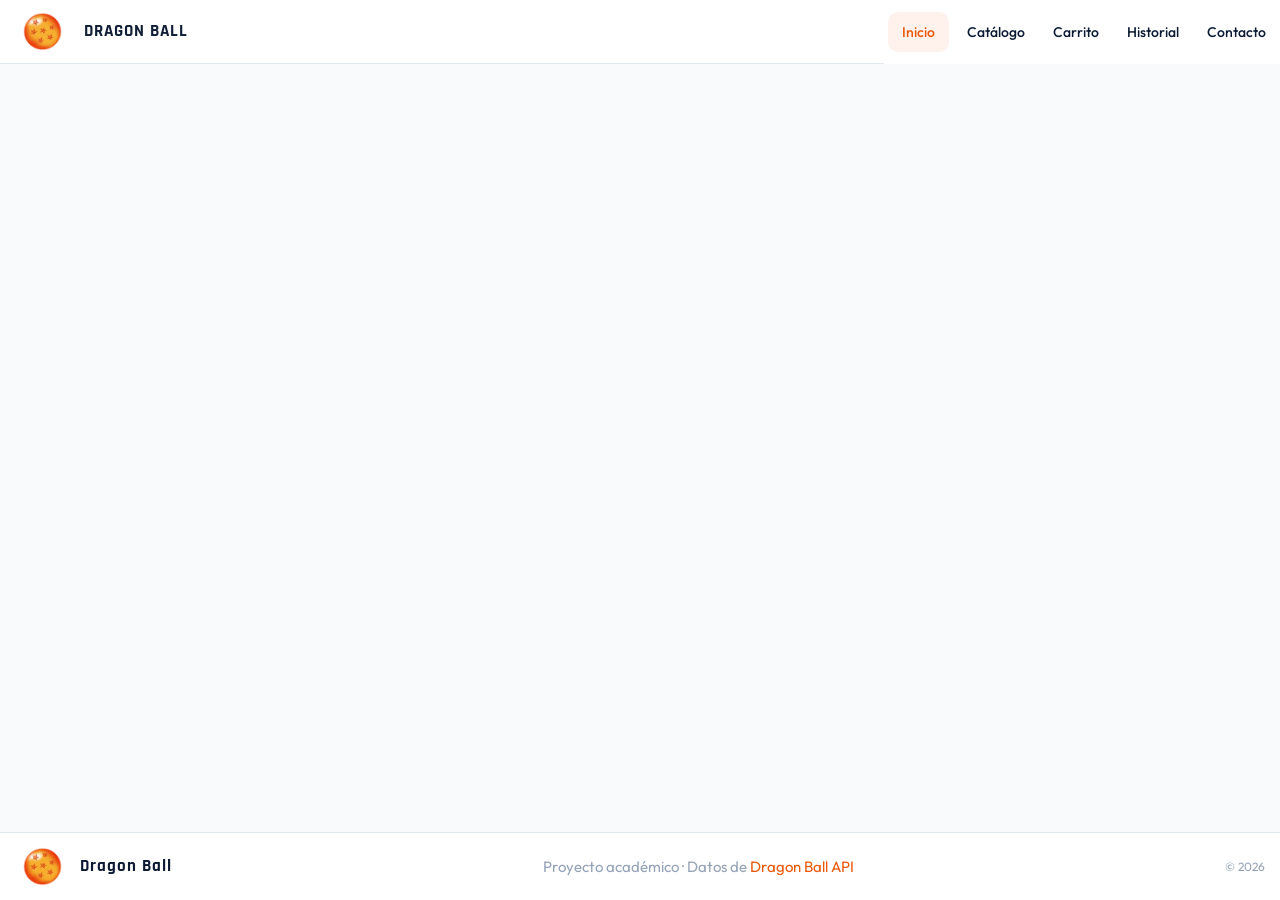
==== index.html @ 8328c07c "Agregar lógica para mostrar la cantidad de productos en el carrito y actualizar el total desde local" ====
<!DOCTYPE html>
<html lang="es">
<head>
    <meta charset="UTF-8">
    <meta name="viewport" content="width=device-width, initial-scale=1.0">
    <title>Dragon Ball</title>
    <link rel="stylesheet" href="./css/styles.css">
    <link rel="preconnect" href="https://fonts.googleapis.com">
    <link rel="preconnect" href="https://fonts.gstatic.com" crossorigin>
    <link
        href="https://fonts.googleapis.com/css2?family=Rajdhani:wght@400;500;600;700&family=Outfit:wght@300;400;500;600;700&display=swap"
        rel="stylesheet"
    >
    
</head>
<body>

    <!-- Puntos de montaje para componentes comunes --> 
    <div id="site-header"></div >

  <!-- Contenido Principal del Home -->
  <!--<main class="home-container">
    <section class="hero">
      <h1>¡Bienvenido</h1>
    </section>
  </main> -->

  <main> 

  
  </main>

  <!-- Navegacion mobile -->
  <div id="site-nav"></div>

  <!-- Footer desktop -->
   <div id="site-footer"></div>


  <!-- Componentes: siempre antes de main.js --> 
  <script src="./js/components/bottom-nav.js"></script>
  <script src="./js/components/header.js"></script>
  <script src="./js/components/footer.js"></script>
    
  <!-- Utilidades -->
  <script src="./js/api/api.js"></script>
  <script src="./js/utils/router.js"></script>

  <!-- Controlador: siempre antes del script de la vista --> 
  <script src="./js/main.js"></script>

  <!-- Lógica específica de esta vista -->
  <!-- TODO: En el index iria la vista del Home -->
  <script src="./js/utils/local-storage-util.js"></script>

  <!-- Scripts -->
</body>
</html>
---- css/styles.css ----
/* Utilizar convención BEM para nombrar las clases de CSS cuando sea necesario */

/* ==================================================
   1. RESET / NORMALIZACIÓN
   ================================================== */
*,
*::before,
*::after {
    box-sizing: border-box;
}

html {
    margin: 0;
    padding: 0;
}

body {
    margin: 0;
    font-family: 'Outfit', sans-serif;
    background-color: var(--color-bg);
}

h1,
h2,
h3,
h4,
p {
    margin: 0;
    font-family: 'Rajdhani', sans-serif;
}

ul,
ol {
    margin: 0;
    padding: 0;
    list-style: none;
}

button,
input,
select,
textarea {
    font: inherit;
}

img {
    max-width: 100%;
    display: block;
}

a {
    color: inherit;
    text-decoration: none;
}
main{
    padding-top: 75px;
    padding-bottom: 75px;
    min-height: 100vh;
    width: 100%;
    max-width: 1280px; /* Cambia este valor al ancho máximo deseado (ej. 1024px, 1280px, 1400px) */
    margin-left: auto;
    margin-right: auto;
    padding-left: 1rem;  /* Margen interno para evitar que toque los bordes en móviles */
    padding-right: 1rem;
    box-sizing: border-box;
}

/* ==================================================
   2. VARIABLES
   ================================================== */

   :root{
      --color-navy: #0C1B33;
      --color-navy-light: #1E3A5F;
      --color-navy-muted: #2D4A6E;
      --color-orange: #EA580C;
      --color-orange-light: #FB923C;
      --color-yellow: #F59E0B;
      --color-yellow-light: #FCD34D;
      --color-surface: #FFFFFF;
      --color-bg: #F8FAFC;
      --color-border: #E2E8F0;
      --color-muted: #94A3B8;
      --color-subtle: #F1F5F9;
      --color-dark: #1E293B;
      --color-success: #16A34A;
      --color-warning: #D97706;
      --color-error: #DC2626;
      --font-sans: 'Outfit', system-ui, sans-serif;
      --font-display: 'Rajdhani', system-ui, sans-serif;
   }

   /* ==================================================
   3. BASE
   ================================================== */

/* Contenedor global reusable */
.container {
  
}


   /* ==================================================
   5. COMPONENTS
   ================================================== */

/* Header */

.site-header {
    position: fixed;
    width: 100%;
    height: 64px;
    display: flex;
    align-items: center;
    background-color: var(--color-surface);
    border-bottom: 1px solid var(--color-border);
    opacity: 0.98;
    z-index: 1000;
}

.site-header__brand {
    height: 100%;
    display: flex;
    align-items: center;
    padding: 0 15px;
    color: var(--color-navy);
}

.site-header__logo {
    width: 55px;
    height: 55px;
    object-fit: contain;
    flex-shrink: 0; 
}

.site-header__title {
    display: flex;
    flex-direction: column;
    margin-left: 14px;
}

.site-header__name {
    color: var(--color-navy);
    font-family: var(--font-display);
    font-size: 17px;
    font-weight: 700;
    line-height: 1;
    letter-spacing: 1px;
}

/* Navbar */

.bottom-nav {
   position: fixed;
   bottom: 0;
   left: 0;
   width: 100%;
   height: 64px;
   display: flex;
   justify-content: space-around;
   align-items: center;
   background-color: var(--color-surface);
   border-top: 1px solid var(--color-border);
   z-index: 1000;
   opacity: 0.98;
   transition:
        opacity 0.25s ease,
        transform 0.25s ease;
}

.bottom-nav__item {
   flex: 1;
   height: 100%;
   display: flex;
   flex-direction: column;
   justify-content: center;
   align-items: center;
   gap: 3px;
   color: var(--color-muted);
   text-decoration: none;
   font-size: 14px;
   font-weight: 500;
   transition: color 0.2s ease;
   cursor: pointer;
}
.bottom-nav__icon {
   width: 22px;
   height: 22px;
   display: flex;
   justify-content: center;
   align-items: center;
}

.bottom-nav__icon svg {
   width: 21px;
   height: 21px;
   fill: none;
   stroke: currentColor;
   stroke-width: 1.8;
   stroke-linecap: round;
   stroke-linejoin: round; 
}

.bottom-nav__item--active {
   color: var(--color-orange);
}

.bottom-nav__item:hover,
.bottom-nav__item:active,
.bottom-nav__item--active {
    color: var(--color-orange);
   
}

.bottom-nav__icon {
    position: relative;
}

.bottom-nav__badge {
    position: absolute;
    top: 7px;
    left: 52%;
    min-width: 18px;
    height: 18px;
    padding: 0 4px;
    display: flex;
    align-items: center;
    justify-content: center;
    border-radius: 50%;
    background-color: #e53935;
    color: #ffffff;
    border: 2px solid #ffffff;
    font-size: 0.65rem;
    font-weight: 700;
    line-height: 1;
}

.bottom-nav__badge[hidden] {
    display: none;
}

/* Footer */

.site-footer {
    display: none;
}

/* Título de página */

.page-title {
    color: var(--color-navy);
    font-family: var(--font-display);
    font-size: 22px;
    font-weight: 700;
    letter-spacing: 0.5px;
    margin: 20px 0 16px;
}

/* Formulario de búsqueda */

.search-form {
    display: flex;
    flex-direction: column;
    gap: 10px;
    background-color: var(--color-surface);
    border: 1px solid var(--color-border);
    border-radius: 16px;
    padding: 14px;
    margin-bottom: 20px;
}

.search-form__input,
.search-form__select {
    width: 100%;
    height: 44px;
    padding: 0 14px;
    border: 1px solid var(--color-border);
    border-radius: 10px;
    background-color: var(--color-subtle);
    color: var(--color-dark);
    font-size: 15px;
}

.search-form__input:focus,
.search-form__select:focus {
    outline: none;
    border-color: var(--color-orange);
    background-color: var(--color-surface);
}

.search-form__row {
    display: flex;
    gap: 10px;
}

.search-form__row .search-form__select {
    flex: 1;
    min-width: 0;
}

.search-form__submit {
    height: 46px;
    border: none;
    border-radius: 10px;
    background-color: var(--color-orange);
    color: var(--color-surface);
    font-family: var(--font-display);
    font-size: 15px;
    font-weight: 600;
    letter-spacing: 0.5px;
    cursor: pointer;
    transition: background-color 0.2s ease;
}

.search-form__submit:hover,
.search-form__submit:active {
    background-color: var(--color-orange-light);
}

/* Mensaje de estado */

.status-message {
    color: var(--color-muted);
    font-size: 14px;
    text-align: center;
    padding: 12px 0;
}

.empty-state {
    grid-column: 1 / -1;
    color: var(--color-muted);
    font-size: 14px;
    text-align: center;
    padding: 32px 0;
}

/* Grid de resultados */

.results-grid {
    display: grid;
    grid-template-columns: repeat(2, 1fr);
    gap: 14px;
}

/* Card */

.card {
    display: flex;
    flex-direction: column;
    background-color: var(--color-surface);
    border: 1px solid var(--color-border);
    border-radius: 16px;
    overflow: hidden;
    margin-top: 16px;
    box-shadow: 0 1px 4px rgba(12, 27, 51, 0.08);
}

.card__link {
    display: flex;
    flex-direction: column;
    color: inherit;
}

.card__media {
    width: 100%;
    aspect-ratio: 1 / 1;
    background-color: var(--color-subtle);
    overflow: hidden;
}

.card__media img {
    width: 100%;
    height: 100%;
    /*object-position:top ;
    object-fit: cover;*/
    object-fit: contain;
}

.card__body {
    padding: 10px 12px 12px;
    display: flex;
    flex-direction: column;
    gap: 4px;
}

.card__tags {
    display: flex;
    align-items: center;
    flex-wrap: wrap;
    gap: 6px;
}

.card__tag {
    font-size: 11px;
    font-weight: 600;
}

.card__tag--race {
    background-color: #FFEDD5;
    color: var(--color-orange);
    padding: 2px 8px;
    border-radius: 999px;
}

.card__tag--gender {
    color: var(--color-muted);
}

.card__title {
    color: var(--color-navy);
    font-family: var(--font-display);
    font-size: 17px;
    font-weight: 700;
    line-height: 1.15;
}

.card__price {
    color: var(--color-orange);
    font-family: var(--font-display);
    font-size: 14px;
    font-weight: 600;
}

.card__cta {
    margin: 4px 12px 12px;
    height: 38px;
    border: none;
    border-radius: 999px;
    background-color: var(--color-navy);
    color: var(--color-surface);
    font-family: var(--font-display);
    font-size: 12px;
    font-weight: 600;
    letter-spacing: 0.3px;
    cursor: pointer;
    transition: background-color 0.2s ease, transform 0.1s ease;
}

.card__cta:active {
    transform: scale(0.97);
}

.card__cta--added {
    background-color: var(--color-success);
}

/* Paginación */

.pagination {
    display: flex;
    align-items: center;
    justify-content: space-between;
    gap: 10px;
    margin-top: 24px;
}

.pagination__btn {
    flex: 1;
    height: 42px;
    border: 1px solid var(--color-border);
    border-radius: 10px;
    background-color: var(--color-surface);
    color: var(--color-navy);
    font-family: var(--font-display);
    font-size: 14px;
    font-weight: 600;
    cursor: pointer;
}

.pagination__btn:disabled {
    color: var(--color-muted);
    border-color: var(--color-border);
    background-color: var(--color-subtle);
    cursor: not-allowed;
}

.pagination__info {
    color: var(--color-muted);
    font-size: 13px;
    font-weight: 500;
    white-space: nowrap;
}


 /* ==========================================
   BLOCK: CART
   ========================================== */
.cart {
  width: 100%;
  margin: 0 auto;
  display: flex;
  flex-direction: column;
  gap: 16px;
}

.cart__content {
  display: flex;
  flex-direction: column;
  gap: 16px;
}

.cart__items {
  display: flex;
  flex-direction: column;
  gap: 16px;
}

.cart__title {
  font-family: var(--font-display);
  font-size: 1.75rem;
  font-weight: 700;
  margin-bottom: 8px;
  color: var(--color-navy);
}

.cart__message {
  color: var(--color-muted);
  margin-bottom: 16px;
}

.cart__continue {
  display: inline-block;
  padding: 12px 24px;
  background-color: var(--color-orange);
  color: var(--color-surface);
  text-decoration: none;
  border-radius: 24px;
  font-weight: 600;
  transition: background-color 0.2s ease;
}

.cart__continue:hover {
  background-color: var(--color-orange-light);
}

/* ==========================================
   BLOCK: CART (Estado Vacío)
   ========================================== */
.cart--empty {
  display: flex;
  flex-direction: column;
  gap: 40px;
  background-color: transparent;
  border: none;
  padding: 0;
}

.cart-empty__header {
  display: flex;
  flex-direction: column;
  gap: 4px;
}

.cart-empty__title {
  font-family: var(--font-display);
  font-size: 1.75rem;
  font-weight: 700;
  color: var(--color-navy);
  line-height: 1.1;
}

.cart-empty__subtitle {
  font-size: 0.95rem;
  color: var(--color-muted);
}

.cart-empty__content {
  display: flex;
  flex-direction: column;
  align-items: center;
  justify-content: center;
  text-align: center;
  padding: 32px 16px;
}

.cart-empty__icon {
  width: 48px;
  height: 48px;
  border-radius: 50%;
  border: 2px solid var(--color-border);
  color: var(--color-border);
  display: flex;
  align-items: center;
  justify-content: center;
  font-size: 1.25rem;
  font-weight: 600;
  margin-bottom: 16px;
}

.cart-empty__heading {
  font-family: var(--font-display);
  font-size: 1.35rem;
  font-weight: 700;
  color: var(--color-navy);
  margin-bottom: 8px;
}

.cart-empty__message {
  font-size: 0.95rem;
  color: var(--color-muted);
  max-width: 280px;
  margin-bottom: 24px;
  line-height: 1.4;
}

.cart-empty__button {
  display: inline-block;
  padding: 12px 32px;
  background-color: var(--color-orange);
  color: var(--color-surface);
  text-decoration: none;
  border-radius: 12px;
  font-weight: 700;
  font-size: 0.95rem;
  transition: background-color 0.2s ease;
}

.cart-empty__button:hover {
  background-color: var(--color-orange-light);
}

/* ==========================================
   BLOCK: CART-HEADER
   ========================================== */
.cart-header {
  display: flex;
  justify-content: space-between;
  align-items: flex-start;
}

.cart-header__title {
  font-family: var(--font-display);
  font-size: 1.75rem;
  font-weight: 700;
  color: var(--color-navy);
  line-height: 1.1;
}

.cart-header__count {
  font-size: 0.9rem;
  color: var(--color-muted);
}

.cart-header__clear {
  background: none;
  border: none;
  color: var(--color-error);
  font-size: 0.9rem;
  font-weight: 600;
  cursor: pointer;
  padding: 4px 0;
}

.cart-header__clear:hover {
  text-decoration: underline;
}

/* ==========================================
   BLOCK: CART-ITEM
   ========================================== */
.cart-item {
  background-color: var(--color-surface);
  border: 1px solid var(--color-border);
  border-radius: 16px;
  padding: 10px;
  display: grid;
  grid-template-columns: 80px 1fr;
  gap: 10px;
  align-items: center;
}

.cart-item__image {
  width: 80px;
  height: 80px;
  object-fit: contain;
  background-color: var(--color-subtle);
  border-radius: 8px;
}

.cart-item__info {
  display: flex;
  flex-direction: column;
  gap: 2px;
}

.cart-item__name {
  font-family: var(--font-display);
  font-size: 1.2rem;
  font-weight: 700;
  color: var(--color-navy);
}

.cart-item__category {
  font-size: 0.85rem;
  color: var(--color-muted);
}

.cart-item__price {
  font-size: 1.25rem;
  color: var(--color-orange);
  font-weight: 800;
  margin-top: 2px;
}

.cart-item__actions {
  grid-column: 1 / -1;
  display: flex;
  align-items: center;
  justify-content: space-between;
  gap: 12px;
  margin-top: 8px;
  padding-top: 12px;
  border-top: 1px dashed var(--color-border);
}

.cart-item__total {
  font-size: 1rem;
  color: var(--color-dark);
  font-weight: 700;
}

.cart-item__remove {
  background: none;
  border: none;
  color: var(--color-error);
  font-size: 0.85rem;
  font-weight: 500;
  cursor: pointer;
}

.cart-item__remove:hover {
  text-decoration: underline;
}

/* ==========================================
   BLOCK: QUANTITY-SELECTOR
   ========================================== */
.quantity-selector {
  display: inline-flex;
  align-items: center;
  border: 1px solid var(--color-border);
  border-radius: 8px;
  padding: 2px 8px;
  background-color: var(--color-surface);
}

.quantity-selector__button {
  background: none;
  border: none;
  color: var(--color-muted);
  font-size: 1.1rem;
  font-weight: 600;
  cursor: pointer;
  padding: 4px 8px;
  display: flex;
  align-items: center;
  justify-content: center;
}

.quantity-selector__button:hover {
  color: var(--color-navy);
}

.quantity-selector__value {
  font-weight: 700;
  font-size: 0.95rem;
  padding: 0 8px;
  min-width: 24px;
  text-align: center;
  color: var(--color-dark);
}

/* ==========================================
   BLOCK: ORDER-SUMMARY
   ========================================== */
.order-summary {
  background-color: var(--color-surface);
  border: 1px solid var(--color-border);
  border-radius: 16px;
  padding: 20px;
  display: flex;
  flex-direction: column;
  gap: 16px;
}

.order-summary__title {
  font-family: var(--font-display);
  font-size: 1.35rem;
  font-weight: 700;
  color: var(--color-navy);
}

.order-summary__products,
.order-summary__totals {
  display: flex;
  flex-direction: column;
  gap: 12px;
  padding-bottom: 12px;
  border-bottom: 1px solid var(--color-border);
}

.summary-row {
  display: flex;
  justify-content: space-between;
  align-items: center;
  font-size: 0.95rem;
  color: var(--color-muted);
}

.summary-row strong {
  color: var(--color-dark);
  font-weight: 700;
}

.summary-row strong:contains("Gratis") {
  color: var(--color-success);
}

.order-summary__total {
  display: flex;
  justify-content: space-between;
  align-items: center;
  font-size: 1.1rem;
  font-weight: 700;
  color: var(--color-dark);
  padding-top: 4px;
}

.order-summary__total strong {
  font-size: 1.5rem;
  color: var(--color-orange);
  font-weight: 800;
}

.order-summary__checkout {
  width: 100%;
  padding: 14px;
  background-color: var(--color-orange);
  color: var(--color-surface);
  border: none;
  border-radius: 24px;
  font-size: 1rem;
  font-weight: 700;
  cursor: pointer;
  transition: background-color 0.2s ease;
  margin-top: 8px;
}

.order-summary__checkout:hover {
  background-color: var(--color-orange-light);
}


/* ==================================================
   8. RESPONSIVE
   ================================================== */

/* Media Queries */

/* Navbar */

@media (min-width: 768px) {

    .bottom-nav {
        top: 0;
        bottom: auto;
        left: auto;
        right: 0;
        width: auto;
        height: 64px;
        justify-content: flex-end;
        border-top: none;
        border-left: none;
        opacity: 1;
        transform: translateY(0);
    }

    .bottom-nav__item {
        flex: 0 0 auto;
        height: 64px;
        padding: 0 14px;
        flex-direction: row;
        gap: 0;
        font-family: var(--font-sans);
        font-size: 14px;
        font-weight: 500;
        color: var(--color-navy);
        transition:
            color 0.2s ease,
            background-color 0.2s ease;
    }

    .bottom-nav__icon {
        display: none;
    }

    .bottom-nav__item--active {
        color: var(--color-orange);
        background-color: #FFF1EB;
        border-radius: 10px;
        height: 40px;
        margin: 0 4px;
    }

    .bottom-nav__item:hover {
        color: var(--color-orange);
    }
}

/* footer */

@media (min-width: 768px) {

    .site-footer {
        position: fixed;
        bottom: 0;
        left: 0;
        width: 100%;
        height: 68px;
        display: flex;
        align-items: center;
        background-color: var(--color-surface);
        border-top: 1px solid var(--color-border);
        z-index: 1000;
        opacity: 0.98;
        transform: translateY(10px);

        animation: footer-appear 0.3s ease forwards;
    }

    .site-footer__content {
        width: 100%;
        height: 100%;
        display: flex;
        align-items: center;
        justify-content: space-between;
        padding: 24px 15px;
    }

    .site-footer__brand {
        display: flex;
        align-items: center;
        gap: 10px;
    }

    .site-footer__logo {
        width: 55px;
        height: 55px;

        object-fit: contain;
        flex-shrink: 0;
    }

    .site-footer__name {
        color: var(--color-navy);
        font-family: var(--font-display);
        font-size: 17px;
        font-weight: 700;
        line-height: 1;
        letter-spacing: 1px;
    }

    .site-footer__description {
        color: var(--color-muted);
        font-family: var(--font-sans);
        font-size: 15px;
    }

    .site-footer__description span {
        color: var(--color-orange);
    }

    .site-footer__year {
        color: var(--color-muted);

        font-family: var(--font-sans);
        font-size: 12px;
    }
}
@keyframes footer-appear {

    from {
        opacity: 0;
        transform: translateY(10px);
    }

    to {
        opacity: 1;
        transform: translateY(0);
    }

}

/* ==========================================
   CART RESPONSIVE
   ========================================== */
@media (min-width: 768px) {
  .cart__content {
    display: grid;
    grid-template-columns: 1fr 340px;
    align-items: start;
    gap: 24px;
  }

  .cart-item {
    grid-template-columns: 100px 1fr auto;
    gap: 20px;
  }

  .cart-item__image {
    width: 100px;
    height: 100px;
  }

  .cart-item__actions {
    grid-column: auto;
    border-top: none;
    margin-top: 0;
    padding-top: 0;
    flex-direction: row;
    gap: 16px;
  }
}
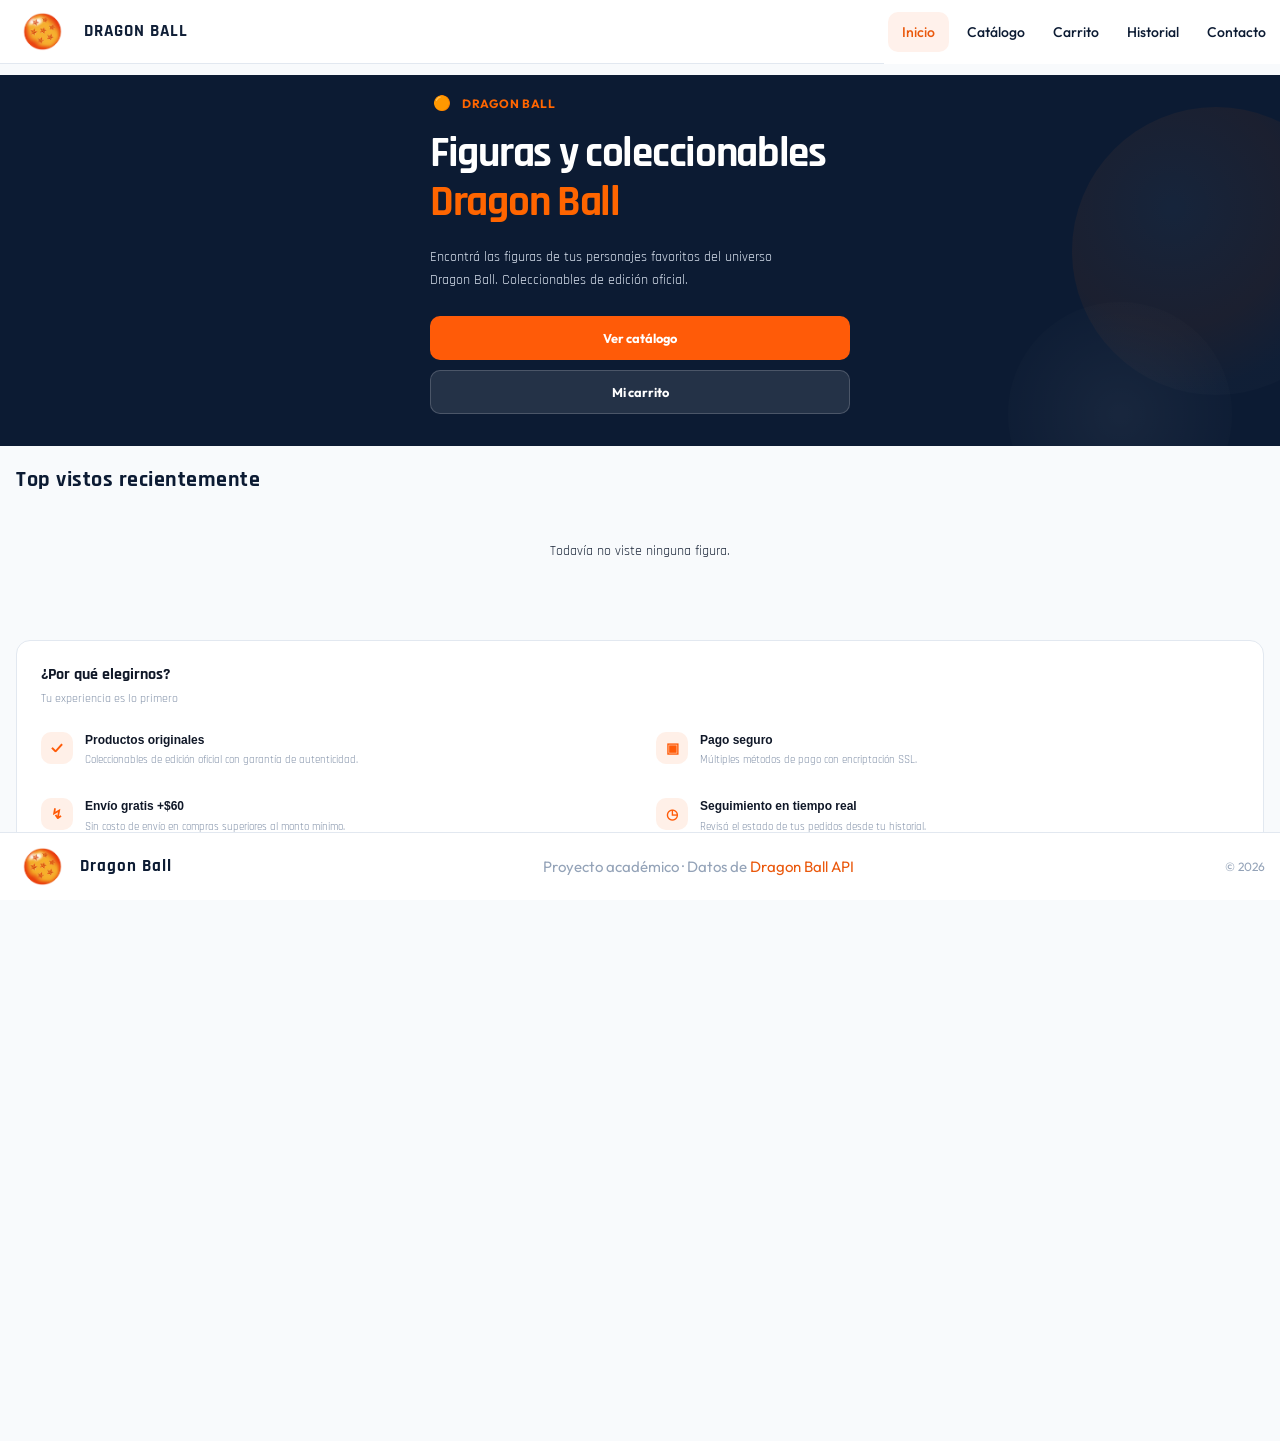
==== commit 65f14897: "Agregar estilos y estructura para los componentes Hero y Benefits, y actualizar la lógica de visuali" ====
--- a/index.html
+++ b/index.html
@@ -15,19 +15,21 @@
 </head>
 <body>
 
-    <!-- Puntos de montaje para componentes comunes --> 
-    <div id="site-header"></div >
-
-  <!-- Contenido Principal del Home -->
-  <!--<main class="home-container">
-    <section class="hero">
-      <h1>¡Bienvenido</h1>
-    </section>
-  </main> -->
+  <!-- Puntos de montaje para componentes comunes --> 
+  <div id="site-header"></div >
+  
 
   <main> 
+    <section id="site-hero"></section>
 
+    <div class="main__container">
+      
+      <h1 class="page-title">Top vistos recientemente</h1>
+      <section id="results-container" class="results-grid"></section>
+
+      <section id="site-benefits"></section>
   
+    </div>
   </main>
 
   <!-- Navegacion mobile -->
@@ -41,17 +43,26 @@
   <script src="./js/components/bottom-nav.js"></script>
   <script src="./js/components/header.js"></script>
   <script src="./js/components/footer.js"></script>
+  <script src="./js/components/card.js" ></script>
+  <script src="./js/components/home/hero.js" ></script>
+  <script src="./js/components/home/benefits.js" ></script>
+
+  
     
   <!-- Utilidades -->
   <script src="./js/api/api.js"></script>
   <script src="./js/utils/router.js"></script>
+  <script src="./js/utils/recently-viewed-util.js"></script>
+  <script src="./js/utils/local-storage-util.js"></script>
+  
 
   <!-- Controlador: siempre antes del script de la vista --> 
   <script src="./js/main.js"></script>
 
   <!-- Lógica específica de esta vista -->
   <!-- TODO: En el index iria la vista del Home -->
-  <script src="./js/utils/local-storage-util.js"></script>
+   <script src="./js/pages/index.js"></script>
+  
 
   <!-- Scripts -->
 </body>
--- a/css/styles.css
+++ b/css/styles.css
@@ -6,18 +6,18 @@
 *,
 *::before,
 *::after {
-    box-sizing: border-box;
+  box-sizing: border-box;
 }
 
 html {
-    margin: 0;
-    padding: 0;
+  margin: 0;
+  padding: 0;
 }
 
 body {
-    margin: 0;
-    font-family: 'Outfit', sans-serif;
-    background-color: var(--color-bg);
+  margin: 0;
+  font-family: 'Outfit', sans-serif;
+  background-color: var(--color-bg);
 }
 
 h1,
@@ -25,464 +25,993 @@
 h3,
 h4,
 p {
-    margin: 0;
-    font-family: 'Rajdhani', sans-serif;
+  margin: 0;
+  font-family: 'Rajdhani', sans-serif;
 }
 
 ul,
 ol {
-    margin: 0;
-    padding: 0;
-    list-style: none;
+  margin: 0;
+  padding: 0;
+  list-style: none;
 }
 
 button,
 input,
 select,
 textarea {
-    font: inherit;
+  font: inherit;
 }
 
 img {
-    max-width: 100%;
-    display: block;
+  max-width: 100%;
+  display: block;
 }
 
 a {
-    color: inherit;
-    text-decoration: none;
-}
-main{
-    padding-top: 75px;
-    padding-bottom: 75px;
-    min-height: 100vh;
-    width: 100%;
-    max-width: 1280px; /* Cambia este valor al ancho máximo deseado (ej. 1024px, 1280px, 1400px) */
-    margin-left: auto;
-    margin-right: auto;
-    padding-left: 1rem;  /* Margen interno para evitar que toque los bordes en móviles */
-    padding-right: 1rem;
-    box-sizing: border-box;
+  color: inherit;
+  text-decoration: none;
+}
+
+main {
+  width: 100%;
+  min-height: 100vh;
+  padding-top: 75px;
+  padding-bottom: 75px;
+  box-sizing: border-box;
+}
+
+.main__container{
+  min-height: 100vh;
+  width: 100%;
+  max-width: 1280px;
+  /* Cambia este valor al ancho máximo deseado (ej. 1024px, 1280px, 1400px) */
+  margin-left: auto;
+  margin-right: auto;
+  padding-left: 1rem;
+  /* Margen interno para evitar que toque los bordes en móviles */
+  padding-right: 1rem;
+  box-sizing: border-box;
 }
 
 /* ==================================================
    2. VARIABLES
    ================================================== */
 
-   :root{
-      --color-navy: #0C1B33;
-      --color-navy-light: #1E3A5F;
-      --color-navy-muted: #2D4A6E;
-      --color-orange: #EA580C;
-      --color-orange-light: #FB923C;
-      --color-yellow: #F59E0B;
-      --color-yellow-light: #FCD34D;
-      --color-surface: #FFFFFF;
-      --color-bg: #F8FAFC;
-      --color-border: #E2E8F0;
-      --color-muted: #94A3B8;
-      --color-subtle: #F1F5F9;
-      --color-dark: #1E293B;
-      --color-success: #16A34A;
-      --color-warning: #D97706;
-      --color-error: #DC2626;
-      --font-sans: 'Outfit', system-ui, sans-serif;
-      --font-display: 'Rajdhani', system-ui, sans-serif;
-   }
-
-   /* ==================================================
+:root {
+  --color-navy: #0C1B33;
+  --color-navy-light: #1E3A5F;
+  --color-navy-muted: #2D4A6E;
+  --color-orange: #EA580C;
+  --color-orange-light: #FB923C;
+  --color-yellow: #F59E0B;
+  --color-yellow-light: #FCD34D;
+  --color-surface: #FFFFFF;
+  --color-bg: #F8FAFC;
+  --color-border: #E2E8F0;
+  --color-muted: #94A3B8;
+  --color-subtle: #F1F5F9;
+  --color-dark: #1E293B;
+  --color-success: #16A34A;
+  --color-warning: #D97706;
+  --color-error: #DC2626;
+  --font-sans: 'Outfit', system-ui, sans-serif;
+  --font-display: 'Rajdhani', system-ui, sans-serif;
+}
+
+/* ==================================================
    3. BASE
    ================================================== */
 
 /* Contenedor global reusable */
-.container {
-  
-}
-
-
-   /* ==================================================
+.container {}
+
+
+/* ==================================================
    5. COMPONENTS
    ================================================== */
 
 /* Header */
 
 .site-header {
-    position: fixed;
-    width: 100%;
-    height: 64px;
-    display: flex;
-    align-items: center;
-    background-color: var(--color-surface);
-    border-bottom: 1px solid var(--color-border);
-    opacity: 0.98;
-    z-index: 1000;
+  position: fixed;
+  width: 100%;
+  height: 64px;
+  display: flex;
+  align-items: center;
+  background-color: var(--color-surface);
+  border-bottom: 1px solid var(--color-border);
+  opacity: 0.98;
+  z-index: 1000;
 }
 
 .site-header__brand {
-    height: 100%;
-    display: flex;
-    align-items: center;
-    padding: 0 15px;
-    color: var(--color-navy);
+  height: 100%;
+  display: flex;
+  align-items: center;
+  padding: 0 15px;
+  color: var(--color-navy);
 }
 
 .site-header__logo {
-    width: 55px;
-    height: 55px;
-    object-fit: contain;
-    flex-shrink: 0; 
+  width: 55px;
+  height: 55px;
+  object-fit: contain;
+  flex-shrink: 0;
 }
 
 .site-header__title {
-    display: flex;
-    flex-direction: column;
-    margin-left: 14px;
+  display: flex;
+  flex-direction: column;
+  margin-left: 14px;
 }
 
 .site-header__name {
-    color: var(--color-navy);
-    font-family: var(--font-display);
-    font-size: 17px;
-    font-weight: 700;
-    line-height: 1;
-    letter-spacing: 1px;
+  color: var(--color-navy);
+  font-family: var(--font-display);
+  font-size: 17px;
+  font-weight: 700;
+  line-height: 1;
+  letter-spacing: 1px;
 }
 
 /* Navbar */
 
 .bottom-nav {
-   position: fixed;
-   bottom: 0;
-   left: 0;
-   width: 100%;
-   height: 64px;
-   display: flex;
-   justify-content: space-around;
-   align-items: center;
-   background-color: var(--color-surface);
-   border-top: 1px solid var(--color-border);
-   z-index: 1000;
-   opacity: 0.98;
-   transition:
-        opacity 0.25s ease,
-        transform 0.25s ease;
+  position: fixed;
+  bottom: 0;
+  left: 0;
+  width: 100%;
+  height: 64px;
+  display: flex;
+  justify-content: space-around;
+  align-items: center;
+  background-color: var(--color-surface);
+  border-top: 1px solid var(--color-border);
+  z-index: 1000;
+  opacity: 0.98;
+  transition:
+    opacity 0.25s ease,
+    transform 0.25s ease;
 }
 
 .bottom-nav__item {
-   flex: 1;
-   height: 100%;
-   display: flex;
-   flex-direction: column;
-   justify-content: center;
-   align-items: center;
-   gap: 3px;
-   color: var(--color-muted);
-   text-decoration: none;
-   font-size: 14px;
-   font-weight: 500;
-   transition: color 0.2s ease;
-   cursor: pointer;
-}
+  flex: 1;
+  height: 100%;
+  display: flex;
+  flex-direction: column;
+  justify-content: center;
+  align-items: center;
+  gap: 3px;
+  color: var(--color-muted);
+  text-decoration: none;
+  font-size: 14px;
+  font-weight: 500;
+  transition: color 0.2s ease;
+  cursor: pointer;
+}
+
 .bottom-nav__icon {
-   width: 22px;
-   height: 22px;
-   display: flex;
-   justify-content: center;
-   align-items: center;
+  width: 22px;
+  height: 22px;
+  display: flex;
+  justify-content: center;
+  align-items: center;
 }
 
 .bottom-nav__icon svg {
-   width: 21px;
-   height: 21px;
-   fill: none;
-   stroke: currentColor;
-   stroke-width: 1.8;
-   stroke-linecap: round;
-   stroke-linejoin: round; 
+  width: 21px;
+  height: 21px;
+  fill: none;
+  stroke: currentColor;
+  stroke-width: 1.8;
+  stroke-linecap: round;
+  stroke-linejoin: round;
 }
 
 .bottom-nav__item--active {
-   color: var(--color-orange);
+  color: var(--color-orange);
 }
 
 .bottom-nav__item:hover,
 .bottom-nav__item:active,
 .bottom-nav__item--active {
-    color: var(--color-orange);
-   
+  color: var(--color-orange);
+
 }
 
 .bottom-nav__icon {
+  position: relative;
+}
+
+.bottom-nav__badge {
+  position: absolute;
+  top: 7px;
+  left: 52%;
+  min-width: 18px;
+  height: 18px;
+  padding: 0 4px;
+  display: flex;
+  align-items: center;
+  justify-content: center;
+  border-radius: 50%;
+  background-color: #e53935;
+  color: #ffffff;
+  border: 2px solid #ffffff;
+  font-size: 0.65rem;
+  font-weight: 700;
+  line-height: 1;
+}
+
+.bottom-nav__badge[hidden] {
+  display: none;
+}
+
+/* Footer */
+
+.site-footer {
+  display: none;
+}
+
+/* Título de página */
+
+.page-title {
+  color: var(--color-navy);
+  font-family: var(--font-display);
+  font-size: 22px;
+  font-weight: 700;
+  letter-spacing: 0.5px;
+  margin: 20px 0 16px;
+}
+
+/* Formulario de búsqueda */
+
+.search-card {
+  display: flex;
+  flex-direction: column;
+  background-color: #ffffff;
+  border: 1px solid #e2e8f0;
+  border-radius: 16px;
+  padding: 24px;
+  margin: 20px auto;
+  box-shadow: 0 4px 12px rgba(0, 0, 0, 0.03);
+}
+
+/* Grupos de campos */
+.form-group {
+  display: flex;
+  flex-direction: column;
+  margin-bottom: 16px;
+}
+
+/* Etiquetas (Labels) */
+.form-group label {
+  font-family: 'Outfit', sans-serif;
+  font-size: 0.75rem;
+  font-weight: 700;
+  color: #0f172a;
+  text-transform: uppercase;
+  letter-spacing: 0.05em;
+  margin-bottom: 6px;
+}
+
+/* Inputs y Selects */
+.form-group input,
+.form-group select {
+  width: 100%;
+  padding: 12px 16px;
+  font-family: 'Outfit', sans-serif;
+  font-size: 0.95rem;
+  color: #1e293b;
+  background-color: #ffffff;
+  border: 1.5px solid #e2e8f0;
+  border-radius: 12px;
+  outline: none;
+  box-sizing: border-box;
+  transition: border-color 0.2s ease, box-shadow 0.2s ease;
+}
+
+.form-group input::placeholder {
+  color: #94a3b8;
+}
+
+.form-group input:focus,
+.form-group select:focus {
+  border-color: #ea580c;
+  box-shadow: 0 0 0 3px rgba(234, 88, 12, 0.15);
+}
+
+/* Flecha personalizada para los desplegables (select) */
+.form-group select {
+  appearance: none;
+  -webkit-appearance: none;
+  -moz-appearance: none;
+  background-image: url("data:image/svg+xml,%3Csvg xmlns='http://www.w3.org/2000/svg' width='16' height='16' viewBox='0 0 24 24' fill='none' stroke='%3C0f172a' stroke-width='2.5' stroke-linecap='round' stroke-linejoin='round'%3E%3Cpath d='m6 9 6 6 6-6'/%3E%3C/svg%3E");
+  background-repeat: no-repeat;
+  background-position: right 16px center;
+  background-size: 16px;
+  padding-right: 40px;
+  cursor: pointer;
+}
+
+/* Botón principal (Ocupa todo el ancho al no existir botón de limpiar) */
+.search-form__submit {
+  width: 100%;
+  padding: 14px 20px;
+  margin-top: 8px;
+  background-color: #ea580c;
+  color: #ffffff;
+  font-family: 'Outfit', sans-serif;
+  font-size: 1rem;
+  font-weight: 700;
+  border: none;
+  border-radius: 12px;
+  cursor: pointer;
+  transition: background-color 0.2s ease, transform 0.1s ease;
+}
+
+.search-form__submit:hover {
+  background-color: #c2410c;
+}
+
+.search-form__submit:active {
+  transform: scale(0.98);
+}
+
+/*Paginado*/
+
+#pagination-container {
+  display: flex;
+  flex-wrap: wrap;
+  justify-content: center;
+  align-items: center;
+  gap: 10px;
+  margin: 32px 0;
+}
+
+/* Botón Anterior (Arriba a la izquierda) */
+#btn-prev {
+  order: 1;
+  background-color: #ffffff;
+  border: 1.5px solid #e2e8f0;
+  border-radius: 12px;
+  padding: 10px 18px;
+  font-family: 'Outfit', sans-serif;
+  font-size: 0.95rem;
+  font-weight: 600;
+  color: #0f172a;
+  cursor: pointer;
+  transition: all 0.2s ease;
+  box-shadow: 0 2px 6px rgba(0, 0, 0, 0.02);
+}
+
+/* Indicador de Página (Arriba al lado de Anterior, destacado en naranja) */
+#page-info {
+  order: 2;
+  background-color: #ea580c;
+  border: 1.5px solid #ea580c;
+  border-radius: 12px;
+  padding: 10px 18px;
+  font-family: 'Outfit', sans-serif;
+  font-size: 0.95rem;
+  font-weight: 700;
+  color: #ffffff;
+  box-shadow: 0 4px 10px rgba(234, 88, 12, 0.3);
+  display: inline-flex;
+  align-items: center;
+  justify-content: center;
+}
+
+/* Botón Siguiente (Abajo centrado) */
+#btn-next {
+  order: 3;
+  flex-basis: 100%; /* Forzar el salto a la siguiente fila */
+  max-width: max-content; /* Mantiene el ancho ajustado al texto */
+  margin-top: 4px;
+  background-color: #ffffff;
+  border: 1.5px solid #e2e8f0;
+  border-radius: 12px;
+  padding: 10px 24px;
+  font-family: 'Outfit', sans-serif;
+  font-size: 0.95rem;
+  font-weight: 600;
+  color: #0f172a;
+  cursor: pointer;
+  transition: all 0.2s ease;
+  box-shadow: 0 2px 6px rgba(0, 0, 0, 0.02);
+}
+
+/* Efectos hover */
+#btn-prev:hover:not(:disabled),
+#btn-next:hover:not(:disabled) {
+  border-color: #ea580c;
+  color: #ea580c;
+}
+
+/* Estado deshabilitado */
+#btn-prev:disabled,
+#btn-next:disabled {
+  background-color: #f8fafc;
+  border-color: #f1f5f9;
+  color: #94a3b8;
+  cursor: not-allowed;
+  box-shadow: none;
+}
+
+/* Mensaje de estado */
+
+.status-message {
+  color: var(--color-muted);
+  font-size: 14px;
+  text-align: center;
+  padding: 12px 0;
+}
+
+.empty-state {
+  grid-column: 1 / -1;
+  color: var(--color-dark);
+  font-size: 14px;
+  text-align: center;
+  padding: 32px 0;
+}
+
+/* Grid de resultados */
+
+.results-grid {
+  display: grid;
+  grid-template-columns: repeat(2, 1fr);
+  gap: 14px;
+}
+
+/* Card */
+
+.card {
+  display: flex;
+  flex-direction: column;
+  background-color: var(--color-surface);
+  border: 1px solid var(--color-border);
+  border-radius: 16px;
+  overflow: hidden;
+  margin-top: 16px;
+  box-shadow: 0 1px 4px rgba(12, 27, 51, 0.08);
+}
+
+.card__link {
+  display: flex;
+  flex-direction: column;
+  color: inherit;
+}
+
+.card__media {
     position: relative;
-}
-
-.bottom-nav__badge {
-    position: absolute;
-    top: 7px;
-    left: 52%;
-    min-width: 18px;
-    height: 18px;
-    padding: 0 4px;
-    display: flex;
-    align-items: center;
-    justify-content: center;
-    border-radius: 50%;
-    background-color: #e53935;
-    color: #ffffff;
-    border: 2px solid #ffffff;
-    font-size: 0.65rem;
-    font-weight: 700;
-    line-height: 1;
-}
-
-.bottom-nav__badge[hidden] {
-    display: none;
-}
-
-/* Footer */
-
-.site-footer {
-    display: none;
-}
-
-/* Título de página */
-
-.page-title {
-    color: var(--color-navy);
-    font-family: var(--font-display);
-    font-size: 22px;
-    font-weight: 700;
-    letter-spacing: 0.5px;
-    margin: 20px 0 16px;
-}
-
-/* Formulario de búsqueda */
-
-.search-form {
-    display: flex;
-    flex-direction: column;
-    gap: 10px;
-    background-color: var(--color-surface);
-    border: 1px solid var(--color-border);
-    border-radius: 16px;
-    padding: 14px;
-    margin-bottom: 20px;
-}
-
-.search-form__input,
-.search-form__select {
-    width: 100%;
-    height: 44px;
-    padding: 0 14px;
-    border: 1px solid var(--color-border);
-    border-radius: 10px;
-    background-color: var(--color-subtle);
-    color: var(--color-dark);
-    font-size: 15px;
-}
-
-.search-form__input:focus,
-.search-form__select:focus {
-    outline: none;
-    border-color: var(--color-orange);
-    background-color: var(--color-surface);
-}
-
-.search-form__row {
-    display: flex;
-    gap: 10px;
-}
-
-.search-form__row .search-form__select {
-    flex: 1;
-    min-width: 0;
-}
-
-.search-form__submit {
-    height: 46px;
-    border: none;
-    border-radius: 10px;
-    background-color: var(--color-orange);
-    color: var(--color-surface);
-    font-family: var(--font-display);
-    font-size: 15px;
-    font-weight: 600;
-    letter-spacing: 0.5px;
-    cursor: pointer;
-    transition: background-color 0.2s ease;
-}
-
-.search-form__submit:hover,
-.search-form__submit:active {
-    background-color: var(--color-orange-light);
-}
-
-/* Mensaje de estado */
-
-.status-message {
-    color: var(--color-muted);
-    font-size: 14px;
-    text-align: center;
-    padding: 12px 0;
-}
-
-.empty-state {
-    grid-column: 1 / -1;
-    color: var(--color-muted);
-    font-size: 14px;
-    text-align: center;
-    padding: 32px 0;
-}
-
-/* Grid de resultados */
-
-.results-grid {
-    display: grid;
-    grid-template-columns: repeat(2, 1fr);
-    gap: 14px;
-}
-
-/* Card */
-
-.card {
-    display: flex;
-    flex-direction: column;
-    background-color: var(--color-surface);
-    border: 1px solid var(--color-border);
-    border-radius: 16px;
-    overflow: hidden;
-    margin-top: 16px;
-    box-shadow: 0 1px 4px rgba(12, 27, 51, 0.08);
-}
-
-.card__link {
-    display: flex;
-    flex-direction: column;
-    color: inherit;
-}
-
-.card__media {
     width: 100%;
     aspect-ratio: 1 / 1;
     background-color: var(--color-subtle);
     overflow: hidden;
 }
 
+.card__media::after {
+    content: "";
+    position: absolute;
+    left: 0;
+    right: 0;
+    bottom: 0;
+    height: 45%;
+    background: linear-gradient(to top, rgba(12, 27, 51, 0.65), transparent);
+    pointer-events: none;
+}
+
+.card__affiliation {
+    position: absolute;
+    left: 10px;
+    bottom: 8px;
+    color: #fff;
+    font-family: var(--font-sans);
+    font-size: 11px;
+    font-weight: 600;
+    z-index: 1;
+}
+
 .card__media img {
     width: 100%;
     height: 100%;
-    /*object-position:top ;
-    object-fit: cover;*/
     object-fit: contain;
 }
 
 .card__body {
-    padding: 10px 12px 12px;
-    display: flex;
-    flex-direction: column;
-    gap: 4px;
+  padding: 10px 12px 12px;
+  display: flex;
+  flex-direction: column;
+  gap: 4px;
 }
 
 .card__tags {
+  display: flex;
+  align-items: center;
+  flex-wrap: wrap;
+  gap: 6px;
+}
+
+.card__tag {
+  font-size: 11px;
+  font-weight: 600;
+}
+
+.card__tag--race {
+  background-color: #FFEDD5;
+  color: var(--color-orange);
+  padding: 2px 8px;
+  border-radius: 999px;
+}
+
+.card__tag--gender {
+  color: var(--color-muted);
+}
+
+.card__title {
+  color: var(--color-navy);
+  font-family: var(--font-display);
+  font-size: 17px;
+  font-weight: 700;
+  line-height: 1.15;
+}
+
+.card__price {
+  color: var(--color-orange);
+  font-family: var(--font-display);
+  font-size: 14px;
+  font-weight: 600;
+}
+
+.card__actions {
+    gap: 8px;
+    margin: 4px 12px 12px;
+}
+
+.card__cta {
+    margin: 6px;
     display: flex;
     align-items: center;
-    flex-wrap: wrap;
-    gap: 6px;
-}
-
-.card__tag {
-    font-size: 11px;
-    font-weight: 600;
-}
-
-.card__tag--race {
-    background-color: #FFEDD5;
-    color: var(--color-orange);
-    padding: 2px 8px;
-    border-radius: 999px;
-}
-
-.card__tag--gender {
-    color: var(--color-muted);
-}
-
-.card__title {
-    color: var(--color-navy);
-    font-family: var(--font-display);
-    font-size: 17px;
-    font-weight: 700;
-    line-height: 1.15;
-}
-
-.card__price {
-    color: var(--color-orange);
-    font-family: var(--font-display);
-    font-size: 14px;
-    font-weight: 600;
-}
-
-.card__cta {
-    margin: 4px 12px 12px;
+    justify-content: center;
+    text-align: center;
+
+    width: 100%;
     height: 38px;
     border: none;
     border-radius: 999px;
-    background-color: var(--color-navy);
+    background-color: var(--color-orange);
     color: var(--color-surface);
     font-family: var(--font-display);
     font-size: 12px;
     font-weight: 600;
     letter-spacing: 0.3px;
     cursor: pointer;
+    white-space: nowrap;
     transition: background-color 0.2s ease, transform 0.1s ease;
 }
 
+.card__cta:hover,
 .card__cta:active {
+    background-color: var(--color-orange-light);
+}
+
+.card__cta--outline {
+    background-color: var(--color-surface);
+    border: 1px solid var(--color-border);
+    color: var(--color-navy);
+}
+
+.card__cta--outline:active {
+    background-color: var(--color-subtle);
+}
+
+.card__cta--added {
+  background-color: var(--color-success);
+}
+
+/* Detalle de producto */
+.detail-card {
+    display: grid;
+    flex-direction: column;
+    background-color: var(--color-surface);
+    border: 1px solid var(--color-border);
+    border-radius: 16px;
+    overflow: hidden;
+    box-shadow: 0 1px 4px rgba(12, 27, 51, 0.08);
+}
+
+.detail-card__media {
+    width: 100%;
+    aspect-ratio: 1 / 1;
+    background-color: var(--color-subtle);
+}
+
+.detail-card__media img {
+    width: 100%;
+    height: 100%;
+    object-fit: contain;
+}
+
+.detail-card__info {
+    display: flex;
+    flex-direction: column;
+    gap: 8px;
+    padding: 16px;
+}
+
+.details-card__title {
+    color: var(--color-navy);
+    font-family: var(--font-display);
+    font-size: 24px;
+    font-weight: 700;
+}
+
+.detail-card__tags {
+    display: flex;
+    align-items: center;
+    gap: 8px;
+}
+
+.detail-card__affiliation {
+    color: var(--color-dark);
+    font-size: 14px;
+}
+
+.detail-card__price {
+    color: var(--color-orange);
+    font-family: var(--font-display);
+    font-size: 20px;
+    font-weight: 700;
+}
+
+.detail-card__cta {
+    height: 46px;
+    border: none;
+    border-radius: 10px;
+    background-color: var(--color-navy);
+    color: var(--color-surface);
+    font-family: var(--font-display);
+    font-size: 14px;
+    font-weight: 600;
+    letter-spacing: 0.3px;
+    cursor: pointer;
+    transition: background-color 0.2s ease, transform 0.1s ease;
+}
+
+.detail-card__cta:active {
     transform: scale(0.97);
 }
 
-.card__cta--added {
+.detail-card__cta--added {
     background-color: var(--color-success);
 }
 
+.detail-card__description h3 {
+    color: var(--color-navy);
+    font-size: 16px;
+    margin-bottom: 4px;
+}
+
+.detail-card__description p {
+    color: var(--color-dark);
+    font-size: 14px;
+    line-height: 1.5;
+}
+
+/* Ediciones especiales */
+
+#transformations-section {
+    margin-top: 20px;
+}
+
+.transformations-grid {
+    display: grid;
+    grid-template-columns: repeat(2, 1fr);
+    gap: 12px;
+    margin-top: 12px;
+}
+
+.transformations-empty {
+    grid-column: 1 / -1;
+    color: var(--color-muted);
+    font-size: 14px;
+    text-align: center;
+    padding: 24px 0;
+}
+
+.transformation-card {
+    display: flex;
+    flex-direction: column;
+    background-color: var(--color-surface);
+    border: 1px solid var(--color-border);
+    border-radius: 14px;
+    overflow: hidden;
+    box-shadow: 0 1px 4px rgba(12, 27, 51, 0.06);
+}
+
+.transformation-card__media {
+  position: relative;
+    width: 100%;
+    aspect-ratio: 3 / 4;
+    background-color: var(--color-subtle);
+    overflow: hidden;
+}
+
+.transformation-card__media img {
+    width: 100%;
+    object-fit: cover;
+}
+
+.transformation-card__body {
+    display: flex;
+    flex-direction: column;
+    gap: 4px;
+    padding: 10px 12px 12px;
+}
+
+.transformation-card__badge {
+    align-self: flex-start;
+    font-size: 10px;
+    font-weight: 700;
+    letter-spacing: 0.3px;
+    text-transform: uppercase;
+    color: var(--color-yellow);
+    background-color: #FEF3C7;
+    padding: 2px 8px;
+    border-radius: 999px;
+}
+
+.transformation-card__name {
+    color: var(--color-navy);
+    font-family: var(--font-display);
+    font-size: 14px;
+    font-weight: 700;
+    line-height: 1.2;
+}
+
+.transformation-card__price {
+    color: var(--color-orange);
+    font-family: var(--font-display);
+    font-size: 13px;
+    font-weight: 600;
+}
+
+.transformation-card__cta {
+    margin-top: 4px;
+    height: 34px;
+    border: none;
+    border-radius: 999px;
+    background-color: var(--color-navy);
+    color: var(--color-surface);
+    font-family: var(--font-display);
+    font-size: 11px;
+    font-weight: 600;
+    letter-spacing: 0.3px;
+    cursor: pointer;
+    transition: background-color 0.2s ease, transform 0.1s ease;
+}
+
+.transformation-card__cta:active {
+    transform: scale(0.97);
+}
+
+.transformation-card__cta--added {
+    background-color: var(--color-success);
+}
 /* Paginación */
 
 .pagination {
+  display: flex;
+  align-items: center;
+  justify-content: space-between;
+  gap: 10px;
+  margin-top: 24px;
+}
+
+.pagination__btn {
+  flex: 1;
+  height: 42px;
+  border: 1px solid var(--color-border);
+  border-radius: 10px;
+  background-color: var(--color-surface);
+  color: var(--color-navy);
+  font-family: var(--font-display);
+  font-size: 14px;
+  font-weight: 600;
+  cursor: pointer;
+}
+
+.pagination__btn:disabled {
+  color: var(--color-muted);
+  border-color: var(--color-border);
+  background-color: var(--color-subtle);
+  cursor: not-allowed;
+}
+
+.pagination__info {
+  color: var(--color-muted);
+  font-size: 13px;
+  font-weight: 500;
+  white-space: nowrap;
+}
+
+/* Historial de vistos recientemente */
+
+.history-item {
+    display: flex;
+    align-items: center;
+    gap: 12px;
+    background-color: var(--color-surface);
+    border: 1px solid var(--color-border);
+    border-radius: 14px;
+    padding: 10px 14px;
+    margin-bottom: 10px;
+    box-shadow: 0 1px 4px rgba(12, 27, 51, 0.06);
+}
+
+.history-item__media {
+    width: 48px;
+    height: 48px;
+    flex-shrink: 0;
+    border-radius: 999px;
+    overflow: hidden;
+    background-color: var(--color-subtle);
+}
+
+.history-item__media img {
+    width: 100%;
+    object-fit: cover;
+}
+
+.history-item__info {
+    flex: 1;
+    display: flex;
+    flex-direction: column;
+    gap: 2px;
+    min-width: 0;
+}
+
+.history-item__name {
+    color: var(--color-navy);
+    font-family: var(--font-display);
+    font-size: 16px;
+    font-weight: 700;
+    white-space: nowrap;
+    overflow: hidden;
+    text-overflow: ellipsis;
+}
+
+.history-item__race {
+    color: var(--color-muted);
+    font-size: 13px;
+}
+
+.history-item__link {
+    flex-shrink: 0;
+    color: var(--color-orange);
+    font-family: var(--font-display);
+    font-size: 13px;
+    font-weight: 700;
+}
+
+/* Desarrolladores */
+
+.developers-list {
+    display: flex;
+    flex-direction: column;
+    gap: 14px;
+    margin-bottom: 28px;
+}
+
+.developer-card {
+    display: flex;
+    align-items: flex-start;
+    gap: 14px;
+    background-color: var(--color-surface);
+    border: 1px solid var(--color-border);
+    border-radius: 16px;
+    padding: 18px;
+    box-shadow: 0 1px 4px rgba(12, 27, 51, 0.06);
+}
+
+.developer-card__avatar {
+    flex-shrink: 0;
+    width: 44px;
+    height: 44px;
+    border-radius: 999px;
+    background-color: var(--color-navy);
+    color: var(--color-surface);
+    display: flex;
+    align-items: center;
+    justify-content: center;
+    font-family: var(--font-display);
+    font-size: 14px;
+    font-weight: 700;
+}
+
+.developer-card__name {
+    color: var(--color-navy);
+    font-family: var(--font-display);
+    font-size: 17px;
+    font-weight: 700;
+}
+
+.developer-card__role {
+    color: var(--color-orange);
+    font-size: 13px;
+    font-weight: 600;
+}
+
+.developer-card__contacts {
+    margin-top: 8px;
+    display: flex;
+    flex-direction: column;
+    gap: 4px;
+}
+
+.developer-card__contacts li {
+    color: var(--color-muted);
+    font-size: 13px;
+}
+
+/* Mapa */
+
+.map-subtitle {
+    color: var(--color-muted);
+    font-size: 14px;
+    margin-bottom: 14px;
+}
+
+.map {
+    width: 100%;
+    height: 280px;
+    border-radius: 16px 16px 0 0;
+    overflow: hidden;
+    border: 1px solid var(--color-border);
+    border-bottom: none;
+}
+
+.map-card {
     display: flex;
     align-items: center;
     justify-content: space-between;
     gap: 10px;
-    margin-top: 24px;
-}
-
-.pagination__btn {
-    flex: 1;
-    height: 42px;
+    background-color: var(--color-surface);
     border: 1px solid var(--color-border);
-    border-radius: 10px;
-    background-color: var(--color-surface);
+    border-radius: 0 0 16px 16px;
+    padding: 14px 16px;
+    margin-bottom: 24px;
+}
+
+.map-card__name {
     color: var(--color-navy);
     font-family: var(--font-display);
-    font-size: 14px;
-    font-weight: 600;
-    cursor: pointer;
-}
-
-.pagination__btn:disabled {
+    font-size: 15px;
+    font-weight: 700;
+}
+
+.map-card__address {
     color: var(--color-muted);
-    border-color: var(--color-border);
-    background-color: var(--color-subtle);
-    cursor: not-allowed;
-}
-
-.pagination__info {
-    color: var(--color-muted);
+    font-size: 12px;
+}
+
+.map-card__cta {
+    flex-shrink: 0;
+    height: 40px;
+    padding: 0 16px;
+    display: flex;
+    align-items: center;
+    justify-content: center;
+    border-radius: 999px;
+    background-color: var(--color-orange);
+    color: var(--color-surface);
+    font-family: var(--font-display);
     font-size: 13px;
-    font-weight: 500;
+    font-weight: 700;
     white-space: nowrap;
 }
 
-
- /* ==========================================
+/* ==========================================
    BLOCK: CART
    ========================================== */
 .cart {
@@ -850,6 +1379,461 @@
   background-color: var(--color-orange-light);
 }
 
+/* =========================================
+   ORDER MODAL
+   ========================================= */
+
+.order-modal {
+  position: fixed;
+  inset: 0;
+  z-index: 1000;
+  display: flex;
+  align-items: center;
+  justify-content: center;
+  padding: 1rem;
+  visibility: hidden;
+  opacity: 0;
+  transition:
+    opacity 0.2s ease,
+    visibility 0.2s ease;
+}
+
+/* Modal abierto */
+
+.order-modal--open {
+  visibility: visible;
+  opacity: 1;
+}
+
+
+/* =========================================
+    ORDER MODAL - OVERLAY
+   ========================================= */
+
+.order-modal__overlay {
+  position: absolute;
+  inset: 0;
+  background-color: rgba(0, 0, 0, 0.45);
+}
+
+/* =========================================
+    ORDER MODAL -CONTENT
+   ========================================= */
+
+.order-modal__content {
+  position: relative;
+  z-index: 1;
+  width: 100%;
+  max-width: 480px;
+  padding: 1.5rem;
+  margin-bottom: 4rem;
+  background-color: var(--color-surface);
+  border: 1px solid var(--color-border);
+  border-radius: 1rem;
+  box-shadow:
+    0 10px 30px rgba(0, 0, 0, 0.15);
+
+  transform: translateY(10px);
+  transition:
+    transform 0.2s ease;
+}
+
+.order-modal--open .order-modal__content {
+  transform: translateY(0);
+}
+
+
+/* =========================================
+    ORDER MODALCLOSE
+   ========================================= */
+
+.order-modal__close {
+  position: absolute;
+  top: 0.75rem;
+  right: 0.75rem;
+  width: 2rem;
+  height: 2rem;
+  display: flex;
+  align-items: center;
+  justify-content: center;
+  padding: 0;
+  border: 0;
+  border-radius: 50%;
+  background: transparent;
+  color: var(--color-muted);
+  font-family: inherit;
+  font-size: 1.5rem;
+  line-height: 1;
+  cursor: pointer;
+}
+
+.order-modal__close:hover {
+  background-color: var(--color-surface-light);
+}
+
+/* =========================================
+    ORDER MODALHEADER
+   ========================================= */
+
+.order-modal__header {
+  margin-bottom: 1.5rem;
+  padding-right: 2rem;
+}
+
+.order-modal__title {
+  margin: 0 0 0.4rem;
+  color: var(--color-dark);
+  font-size: 1.4rem;
+  font-weight: 700;
+}
+
+.order-modal__description {
+  margin: 0;
+  color: var(--color-muted);
+  font-size: 0.9rem;
+  line-height: 1.4;
+}
+
+/* =========================================
+    ORDER MODAL FORM
+   ========================================= */
+
+.order-form {
+  display: flex;
+  flex-direction: column;
+  gap: 0.5rem;
+}
+
+.order-form__field {
+  display: flex;
+  flex-direction: column;
+  gap: 0.4rem;
+}
+
+.order-form__label {
+  color: var(--color-dark);
+  font-size: 0.85rem;
+  font-weight: 600;
+}
+
+.order-form__input {
+  width: 100%;
+  min-height: 44px;
+  padding: 0.7rem 0.8rem;
+  border: 1px solid var(--color-border);
+  border-radius: 0.5rem;
+  background-color: var(--color-surface);
+  color: var(--color-dark);
+  font-family: inherit;
+  font-size: 0.9rem;
+  outline: none;
+  transition:
+    border-color 0.2s ease,
+    box-shadow 0.2s ease;
+}
+
+.order-form__input::placeholder {
+  color: #a4b1c1;
+}
+
+.order-form__input:focus {
+  border-color: var(--color-orange);
+
+  box-shadow:
+    0 0 0 3px rgba(244, 91, 11, 0.12);
+}
+
+/* =========================================
+    ORDER MODAL - ACTIONS
+   ========================================= */
+
+.order-form__actions {
+  display: flex;
+  flex-direction: column;
+  gap: 0.75rem;
+  margin-top: 0.5rem;
+}
+
+.order-form__cancel,
+.order-form__submit {
+  min-height: 46px;
+  border-radius: 999px;
+  font-family: inherit;
+  font-size: 0.9rem;
+  font-weight: 700;
+  cursor: pointer;
+}
+
+.order-form__cancel {
+  order: 2;
+  border: 1px solid var(--color-border);
+  background-color: var(--color-surface);
+  color: var(--color-muted);
+}
+
+.order-form__submit {
+  order: 1;
+  border: none;
+  background-color: var(--color-orange);
+  color: #ffffff;
+}
+
+.order-form__submit:hover {
+  background-color: var(--color-orange-light);
+}
+
+.order-form__input--error {
+    border-color: var(--color-error);
+}
+
+
+.order-form__input--error:focus {
+    border-color: var(--color-error);
+    box-shadow:
+        0 0 0 3px rgba(220, 53, 69, 0.12);
+}
+
+.order-form__error {
+    min-height: 1rem;
+    color: var(--color-error);
+    font-size: 0.75rem;
+    line-height: 1.3;
+}
+/* ==================================================
+   HERO 
+   ================================================== */
+
+.hero {
+    position: relative;
+    isolation: isolate;
+    padding: 1rem 0.875rem 2rem;
+    display: flex;
+    align-items: center;
+    overflow: hidden;
+    background-color: var(--color-navy);
+    color: #ffffff;
+}
+
+.hero__content {
+    position: relative;
+    z-index: 2;
+
+    width: 100%;
+    max-width: 420px;
+
+    margin: 0 auto;
+}
+
+.hero__brand {
+    display: flex;
+    align-items: center;
+    gap: 0.5rem;
+    margin-bottom: 1rem;
+}
+
+.hero__brand-icon {
+    display: flex;
+    align-items: center;
+    justify-content: center;
+    width: 1.5rem;
+    height: 1.5rem;
+    font-size: 0.9rem;
+}
+
+.hero__brand-name {
+    color: #ff6500;
+    font-size: 0.75rem;
+    font-weight: 700;
+    text-transform: uppercase;
+    letter-spacing: 0.06em;
+}
+
+
+.hero__title {
+    margin: 0;
+    font-size: clamp(2rem, 9vw, 2.7rem);
+    line-height: 1.05;
+    font-weight: 800;
+    letter-spacing: -0.03em;
+}
+
+.hero__title-highlight {
+    display: block;
+    margin-top: 0.25rem;
+    color: #ff6500;
+}
+
+.hero__description {
+    max-width: 380px;
+    margin: 1.25rem 0 1.5rem;
+    color: #d9e2ef;
+    font-size: 0.9rem;
+    line-height: 1.6;
+}
+
+.hero__actions {
+    display: flex;
+    flex-direction: column;
+    gap: 0.625rem;
+}
+
+.hero__button {
+    display: flex;
+    align-items: center;
+    justify-content: center;
+    width: 100%;
+    min-height: 2.75rem;
+    padding: 0.75rem 1rem;
+    border-radius: 0.625rem;
+    font-size: 0.8rem;
+    font-weight: 700;
+    text-decoration: none;
+    transition:
+        transform 0.2s ease,
+        background-color 0.2s ease,
+        border-color 0.2s ease;
+}
+
+.hero__button--primary {
+    background-color: #ff5b08;
+    color: #ffffff;
+}
+
+.hero__button--primary:hover {
+    background-color: #e94f00;
+}
+
+.hero__button--primary:active {
+    transform: scale(0.98);
+}
+
+.hero__button--secondary {
+    border: 1px solid rgba(255, 255, 255, 0.18);
+    background-color: rgba(255, 255, 255, 0.10);
+    color: #ffffff;
+}
+
+.hero__button--secondary:hover {
+    background-color: rgba(255, 255, 255, 0.16);
+}
+
+.hero__decoration {
+    position: absolute;
+    z-index: 0;
+    border-radius: 50%;
+    pointer-events: none;
+}
+
+.hero__decoration--top {
+    width: 18rem;
+    height: 18rem;
+    top: 2rem;
+    right: -5rem;
+    background:
+        radial-gradient(
+            circle at 35% 35%,
+            rgba(255, 255, 255, 0.05),
+            rgba(255, 100, 0, 0.08) 45%,
+            rgba(255, 255, 255, 0.02) 70%
+        );
+    opacity: 0.8;
+}
+
+.hero__decoration--bottom {
+    width: 14rem;
+    height: 14rem;
+    bottom: -5rem;
+    right: 3rem;
+    background:
+        radial-gradient(
+            circle,
+            rgba(255, 255, 255, 0.05),
+            rgba(255, 255, 255, 0.01) 70%
+        );
+}
+
+
+/* ==================================================
+   BENEFITS
+   ================================================== */
+
+.benefits {
+    width: 100%;
+    margin-top: 3rem;
+    padding: 1.25rem 1rem;
+    border: 1px solid var(--color-border, #dce3eb);
+    border-radius: 0.875rem;
+    background-color: #ffffff;
+    box-sizing: border-box;
+}
+
+.benefits__header {
+    margin-bottom: 1.5rem;
+}
+
+.benefits__title {
+    margin: 0 0 0.25rem;
+    color: var(--color-text, #101828);
+    font-size: 1rem;
+    line-height: 1.3;
+    font-weight: 700;
+}
+
+.benefits__subtitle {
+    margin: 0;
+    color: var(--color-text-secondary, #8291a8);
+    font-size: 0.75rem;
+    line-height: 1.5;
+}
+
+.benefits__list {
+    display: flex;
+    flex-direction: column;
+    gap: 1.25rem;
+}
+
+.benefits__item {
+    display: flex;
+    align-items: flex-start;
+    gap: 0.75rem;
+
+    min-width: 0;
+}
+
+.benefits__icon {
+    flex: 0 0 2rem;
+    width: 2rem;
+    height: 2rem;
+    display: flex;
+    align-items: center;
+    justify-content: center;
+    border-radius: 0.625rem;
+    background-color: #fff0e8;
+    color: var(--color-primary, #ff5b08);
+    font-size: 0.9rem;
+    font-weight: 700;
+}
+
+.benefits__content {
+    flex: 1;
+    min-width: 0;
+}
+
+.benefits__name {
+    margin: 0 0 0.25rem;
+    color: var(--color-text, #101828);
+    font-size: 0.75rem;
+    line-height: 1.4;
+    font-weight: 600;
+}
+
+.benefits__description {
+    margin: 0;
+    color: var(--color-text-secondary, #8291a8);
+    font-size: 0.7rem;
+    line-height: 1.55;
+}
+
 
 /* ==================================================
    8. RESPONSIVE
@@ -861,133 +1845,134 @@
 
 @media (min-width: 768px) {
 
-    .bottom-nav {
-        top: 0;
-        bottom: auto;
-        left: auto;
-        right: 0;
-        width: auto;
-        height: 64px;
-        justify-content: flex-end;
-        border-top: none;
-        border-left: none;
-        opacity: 1;
-        transform: translateY(0);
-    }
-
-    .bottom-nav__item {
-        flex: 0 0 auto;
-        height: 64px;
-        padding: 0 14px;
-        flex-direction: row;
-        gap: 0;
-        font-family: var(--font-sans);
-        font-size: 14px;
-        font-weight: 500;
-        color: var(--color-navy);
-        transition:
-            color 0.2s ease,
-            background-color 0.2s ease;
-    }
-
-    .bottom-nav__icon {
-        display: none;
-    }
-
-    .bottom-nav__item--active {
-        color: var(--color-orange);
-        background-color: #FFF1EB;
-        border-radius: 10px;
-        height: 40px;
-        margin: 0 4px;
-    }
-
-    .bottom-nav__item:hover {
-        color: var(--color-orange);
-    }
+  .bottom-nav {
+    top: 0;
+    bottom: auto;
+    left: auto;
+    right: 0;
+    width: auto;
+    height: 64px;
+    justify-content: flex-end;
+    border-top: none;
+    border-left: none;
+    opacity: 1;
+    transform: translateY(0);
+  }
+
+  .bottom-nav__item {
+    flex: 0 0 auto;
+    height: 64px;
+    padding: 0 14px;
+    flex-direction: row;
+    gap: 0;
+    font-family: var(--font-sans);
+    font-size: 14px;
+    font-weight: 500;
+    color: var(--color-navy);
+    transition:
+      color 0.2s ease,
+      background-color 0.2s ease;
+  }
+
+  .bottom-nav__icon {
+    display: none;
+  }
+
+  .bottom-nav__item--active {
+    color: var(--color-orange);
+    background-color: #FFF1EB;
+    border-radius: 10px;
+    height: 40px;
+    margin: 0 4px;
+  }
+
+  .bottom-nav__item:hover {
+    color: var(--color-orange);
+  }
 }
 
 /* footer */
 
 @media (min-width: 768px) {
 
-    .site-footer {
-        position: fixed;
-        bottom: 0;
-        left: 0;
-        width: 100%;
-        height: 68px;
-        display: flex;
-        align-items: center;
-        background-color: var(--color-surface);
-        border-top: 1px solid var(--color-border);
-        z-index: 1000;
-        opacity: 0.98;
-        transform: translateY(10px);
-
-        animation: footer-appear 0.3s ease forwards;
-    }
-
-    .site-footer__content {
-        width: 100%;
-        height: 100%;
-        display: flex;
-        align-items: center;
-        justify-content: space-between;
-        padding: 24px 15px;
-    }
-
-    .site-footer__brand {
-        display: flex;
-        align-items: center;
-        gap: 10px;
-    }
-
-    .site-footer__logo {
-        width: 55px;
-        height: 55px;
-
-        object-fit: contain;
-        flex-shrink: 0;
-    }
-
-    .site-footer__name {
-        color: var(--color-navy);
-        font-family: var(--font-display);
-        font-size: 17px;
-        font-weight: 700;
-        line-height: 1;
-        letter-spacing: 1px;
-    }
-
-    .site-footer__description {
-        color: var(--color-muted);
-        font-family: var(--font-sans);
-        font-size: 15px;
-    }
-
-    .site-footer__description span {
-        color: var(--color-orange);
-    }
-
-    .site-footer__year {
-        color: var(--color-muted);
-
-        font-family: var(--font-sans);
-        font-size: 12px;
-    }
-}
+  .site-footer {
+    position: fixed;
+    bottom: 0;
+    left: 0;
+    width: 100%;
+    height: 68px;
+    display: flex;
+    align-items: center;
+    background-color: var(--color-surface);
+    border-top: 1px solid var(--color-border);
+    z-index: 1000;
+    opacity: 0.98;
+    transform: translateY(10px);
+
+    animation: footer-appear 0.3s ease forwards;
+  }
+
+  .site-footer__content {
+    width: 100%;
+    height: 100%;
+    display: flex;
+    align-items: center;
+    justify-content: space-between;
+    padding: 24px 15px;
+  }
+
+  .site-footer__brand {
+    display: flex;
+    align-items: center;
+    gap: 10px;
+  }
+
+  .site-footer__logo {
+    width: 55px;
+    height: 55px;
+
+    object-fit: contain;
+    flex-shrink: 0;
+  }
+
+  .site-footer__name {
+    color: var(--color-navy);
+    font-family: var(--font-display);
+    font-size: 17px;
+    font-weight: 700;
+    line-height: 1;
+    letter-spacing: 1px;
+  }
+
+  .site-footer__description {
+    color: var(--color-muted);
+    font-family: var(--font-sans);
+    font-size: 15px;
+  }
+
+  .site-footer__description span {
+    color: var(--color-orange);
+  }
+
+  .site-footer__year {
+    color: var(--color-muted);
+
+    font-family: var(--font-sans);
+    font-size: 12px;
+  }
+}
+
 @keyframes footer-appear {
 
-    from {
-        opacity: 0;
-        transform: translateY(10px);
-    }
-
-    to {
-        opacity: 1;
-        transform: translateY(0);
-    }
+  from {
+    opacity: 0;
+    transform: translateY(10px);
+  }
+
+  to {
+    opacity: 1;
+    transform: translateY(0);
+  }
 
 }
 
@@ -1022,3 +2007,67 @@
   }
 }
 
+  
+/* ==========================================
+  Grid de resultados RESPONSIVE
+   ========================================== */
+
+@media (min-width: 768px){
+
+  .results-grid{
+    grid-template-columns: repeat(3, 1fr);
+  }
+
+}
+
+@media (min-width: 1024px){
+
+  .results-grid{
+    grid-template-columns: repeat(4, 1fr);
+  }
+
+}
+ 
+/* ==========================================sd
+  search RESPONSIVE
+   ========================================== */
+
+
+@media (min-width: 768px){
+
+  .search-card{
+   flex-direction: row;
+   justify-content: space-between;
+  }
+
+  .search-form__submit{
+    width: auto;
+    margin: 20px;
+  }
+
+}
+
+/* ==================================================
+   Beneficios Response 
+   ================================================== */
+
+@media (min-width: 768px) {
+
+    .benefits {
+        padding: 1.5rem;
+    }
+
+    .benefits__list {
+        flex-direction: row;
+        flex-wrap: wrap;
+
+        column-gap: 2rem;
+        row-gap: 1.75rem;
+    }
+
+    .benefits__item {
+        flex: 1 1 calc(50% - 1rem);
+    }
+
+}
+
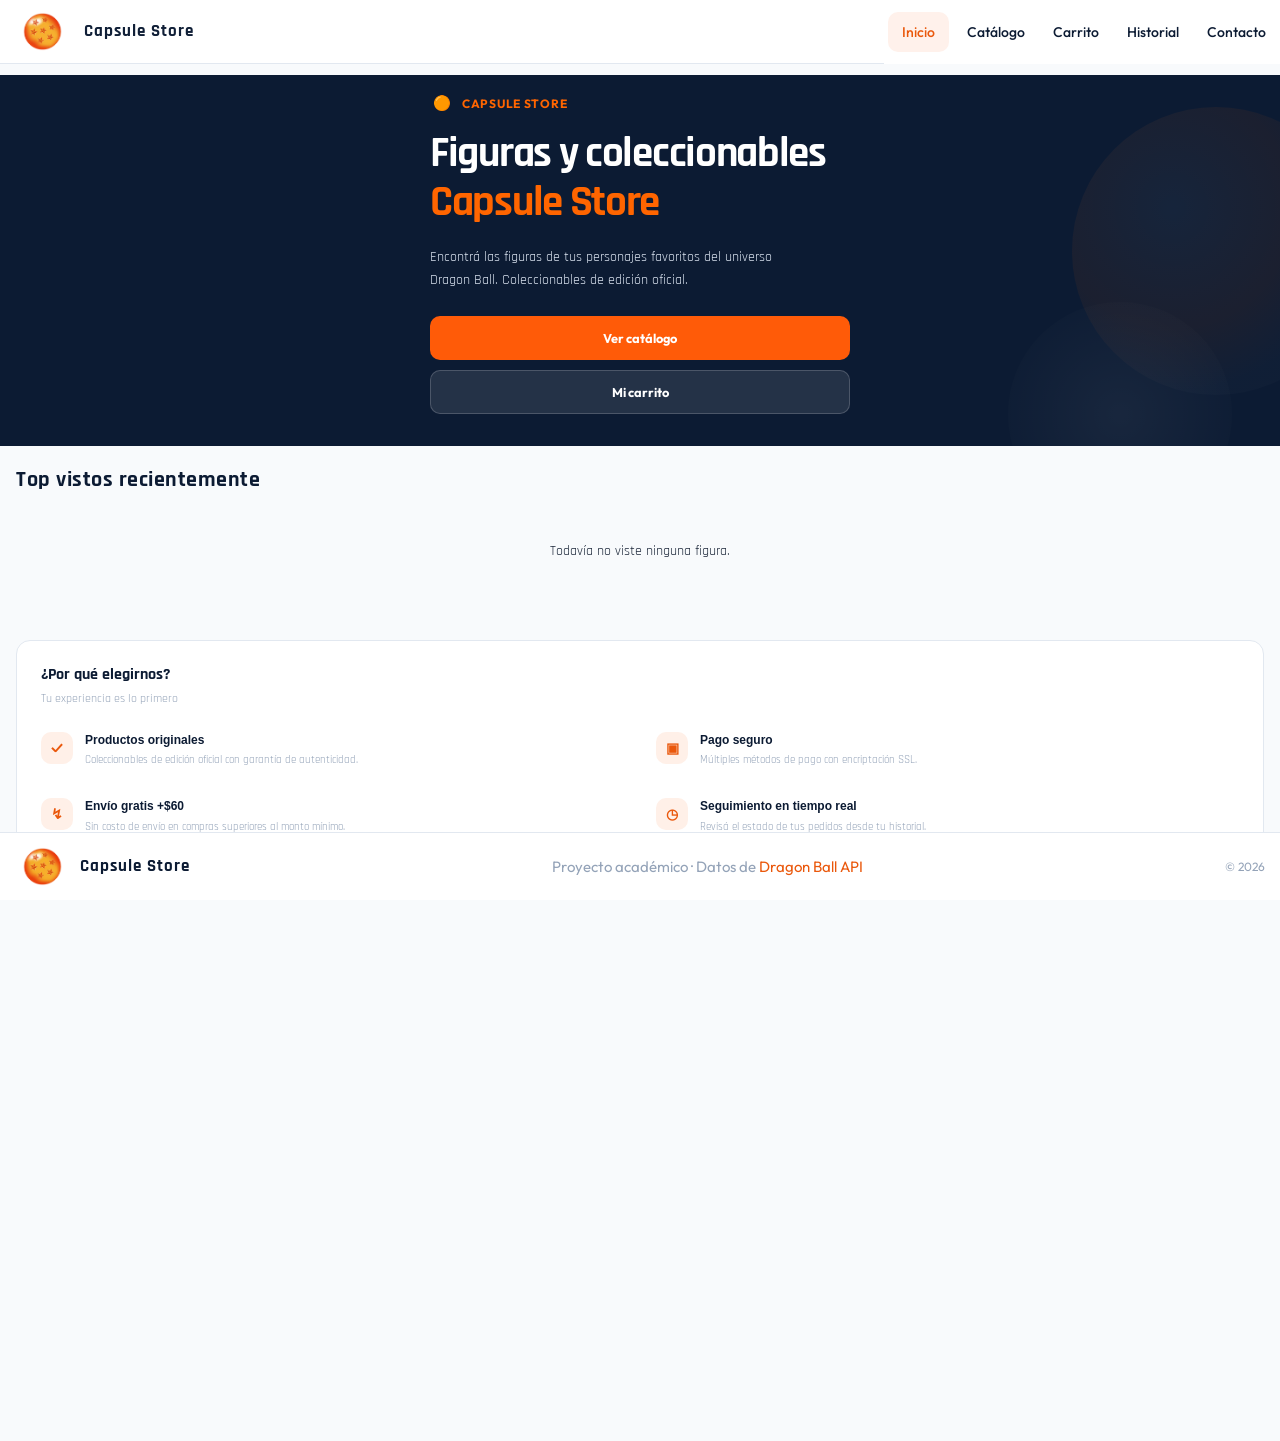
==== commit 961839fd: "ultimo commit" ====
--- a/index.html
+++ b/index.html
@@ -3,7 +3,8 @@
 <head>
     <meta charset="UTF-8">
     <meta name="viewport" content="width=device-width, initial-scale=1.0">
-    <title>Dragon Ball</title>
+    <title>Capsule Store</title>
+    <link rel="manifest" href="/manifest.json">
     <link rel="stylesheet" href="./css/styles.css">
     <link rel="preconnect" href="https://fonts.googleapis.com">
     <link rel="preconnect" href="https://fonts.gstatic.com" crossorigin>
@@ -64,6 +65,7 @@
    <script src="./js/pages/index.js"></script>
   
 
-  <!-- Scripts -->
+  <!-- pwa-init.js siempre al final --> 
+  <script src="/js/pwa-init.js"></script>
 </body>
 </html>
--- a/css/styles.css
+++ b/css/styles.css
@@ -65,7 +65,6 @@
   min-height: 100vh;
   width: 100%;
   max-width: 1280px;
-  /* Cambia este valor al ancho máximo deseado (ej. 1024px, 1280px, 1400px) */
   margin-left: auto;
   margin-right: auto;
   padding-left: 1rem;
@@ -100,15 +99,7 @@
 }
 
 /* ==================================================
-   3. BASE
-   ================================================== */
-
-/* Contenedor global reusable */
-.container {}
-
-
-/* ==================================================
-   5. COMPONENTS
+   3. COMPONENTS
    ================================================== */
 
 /* Header */
@@ -235,9 +226,9 @@
   align-items: center;
   justify-content: center;
   border-radius: 50%;
-  background-color: #e53935;
-  color: #ffffff;
-  border: 2px solid #ffffff;
+  background-color: var(--color-error);
+  color: var(--color-surface);
+  border: 2px solid var(--color-surface);
   font-size: 0.65rem;
   font-weight: 700;
   line-height: 1;
@@ -269,8 +260,8 @@
 .search-card {
   display: flex;
   flex-direction: column;
-  background-color: #ffffff;
-  border: 1px solid #e2e8f0;
+  background-color: var(--color-surface);
+  border: 1px solid var(--color-border);
   border-radius: 16px;
   padding: 24px;
   margin: 20px auto;
@@ -286,10 +277,10 @@
 
 /* Etiquetas (Labels) */
 .form-group label {
-  font-family: 'Outfit', sans-serif;
+  font-family: var(--font-sans);
   font-size: 0.75rem;
   font-weight: 700;
-  color: #0f172a;
+  color: var(--color-dark);
   text-transform: uppercase;
   letter-spacing: 0.05em;
   margin-bottom: 6px;
@@ -300,11 +291,11 @@
 .form-group select {
   width: 100%;
   padding: 12px 16px;
-  font-family: 'Outfit', sans-serif;
+  font-family: var(--font-sans);
   font-size: 0.95rem;
-  color: #1e293b;
-  background-color: #ffffff;
-  border: 1.5px solid #e2e8f0;
+  color: var(--color-dark);
+  background-color: var(--color-surface);
+  border: 1.5px solid var(--color-border);
   border-radius: 12px;
   outline: none;
   box-sizing: border-box;
@@ -312,12 +303,12 @@
 }
 
 .form-group input::placeholder {
-  color: #94a3b8;
+  color: var(--color-muted);
 }
 
 .form-group input:focus,
 .form-group select:focus {
-  border-color: #ea580c;
+  border-color: var(--color-orange);
   box-shadow: 0 0 0 3px rgba(234, 88, 12, 0.15);
 }
 
@@ -326,7 +317,7 @@
   appearance: none;
   -webkit-appearance: none;
   -moz-appearance: none;
-  background-image: url("data:image/svg+xml,%3Csvg xmlns='http://www.w3.org/2000/svg' width='16' height='16' viewBox='0 0 24 24' fill='none' stroke='%3C0f172a' stroke-width='2.5' stroke-linecap='round' stroke-linejoin='round'%3E%3Cpath d='m6 9 6 6 6-6'/%3E%3C/svg%3E");
+  background-image: url("data:image/svg+xml,%3Csvg xmlns='http://www.w3.org/2000/svg' width='16' height='16' viewBox='0 0 24 24' fill='none' stroke='%230f172a' stroke-width='2.5' stroke-linecap='round' stroke-linejoin='round'%3E%3Cpath d='m6 9 6 6 6-6'/%3E%3C/svg%3E");
   background-repeat: no-repeat;
   background-position: right 16px center;
   background-size: 16px;
@@ -334,14 +325,14 @@
   cursor: pointer;
 }
 
-/* Botón principal (Ocupa todo el ancho al no existir botón de limpiar) */
+/* Botón principal  */
 .search-form__submit {
   width: 100%;
   padding: 14px 20px;
   margin-top: 8px;
-  background-color: #ea580c;
-  color: #ffffff;
-  font-family: 'Outfit', sans-serif;
+  background-color: var(--color-orange);
+  color: var(--color-surface);
+  font-family: var(--font-sans);
   font-size: 1rem;
   font-weight: 700;
   border: none;
@@ -358,7 +349,7 @@
   transform: scale(0.98);
 }
 
-/*Paginado*/
+/* Paginación */
 
 #pagination-container {
   display: flex;
@@ -372,14 +363,14 @@
 /* Botón Anterior (Arriba a la izquierda) */
 #btn-prev {
   order: 1;
-  background-color: #ffffff;
-  border: 1.5px solid #e2e8f0;
+  background-color: var(--color-surface);
+  border: 1.5px solid var(--color-border);
   border-radius: 12px;
   padding: 10px 18px;
-  font-family: 'Outfit', sans-serif;
+  font-family: var(--font-sans);
   font-size: 0.95rem;
   font-weight: 600;
-  color: #0f172a;
+  color: var(--color-dark);
   cursor: pointer;
   transition: all 0.2s ease;
   box-shadow: 0 2px 6px rgba(0, 0, 0, 0.02);
@@ -388,14 +379,14 @@
 /* Indicador de Página (Arriba al lado de Anterior, destacado en naranja) */
 #page-info {
   order: 2;
-  background-color: #ea580c;
-  border: 1.5px solid #ea580c;
+  background-color: var(--color-orange);
+  border: 1.5px solid var(--color-orange);
   border-radius: 12px;
   padding: 10px 18px;
-  font-family: 'Outfit', sans-serif;
+  font-family: var(--font-sans);
   font-size: 0.95rem;
   font-weight: 700;
-  color: #ffffff;
+  color: var(--color-surface);
   box-shadow: 0 4px 10px rgba(234, 88, 12, 0.3);
   display: inline-flex;
   align-items: center;
@@ -408,14 +399,14 @@
   flex-basis: 100%; /* Forzar el salto a la siguiente fila */
   max-width: max-content; /* Mantiene el ancho ajustado al texto */
   margin-top: 4px;
-  background-color: #ffffff;
-  border: 1.5px solid #e2e8f0;
+  background-color: var(--color-surface);
+  border: 1.5px solid var(--color-border);
   border-radius: 12px;
   padding: 10px 24px;
-  font-family: 'Outfit', sans-serif;
+  font-family: var(--font-sans);
   font-size: 0.95rem;
   font-weight: 600;
-  color: #0f172a;
+  color: var(--color-dark);
   cursor: pointer;
   transition: all 0.2s ease;
   box-shadow: 0 2px 6px rgba(0, 0, 0, 0.02);
@@ -424,16 +415,16 @@
 /* Efectos hover */
 #btn-prev:hover:not(:disabled),
 #btn-next:hover:not(:disabled) {
-  border-color: #ea580c;
-  color: #ea580c;
+  border-color: var(--color-orange);
+  color: var(--color-orange);
 }
 
 /* Estado deshabilitado */
 #btn-prev:disabled,
 #btn-next:disabled {
-  background-color: #f8fafc;
-  border-color: #f1f5f9;
-  color: #94a3b8;
+  background-color: var(--color-bg);
+  border-color: var(--color-subtle);
+  color: var(--color-muted);
   cursor: not-allowed;
   box-shadow: none;
 }
@@ -564,12 +555,13 @@
 }
 
 .card__actions {
+    display: flex;
+    flex-direction: column;
     gap: 8px;
     margin: 4px 12px 12px;
 }
 
 .card__cta {
-    margin: 6px;
     display: flex;
     align-items: center;
     justify-content: center;
@@ -612,7 +604,6 @@
 /* Detalle de producto */
 .detail-card {
     display: grid;
-    flex-direction: column;
     background-color: var(--color-surface);
     border: 1px solid var(--color-border);
     border-radius: 16px;
@@ -798,43 +789,6 @@
 .transformation-card__cta--added {
     background-color: var(--color-success);
 }
-/* Paginación */
-
-.pagination {
-  display: flex;
-  align-items: center;
-  justify-content: space-between;
-  gap: 10px;
-  margin-top: 24px;
-}
-
-.pagination__btn {
-  flex: 1;
-  height: 42px;
-  border: 1px solid var(--color-border);
-  border-radius: 10px;
-  background-color: var(--color-surface);
-  color: var(--color-navy);
-  font-family: var(--font-display);
-  font-size: 14px;
-  font-weight: 600;
-  cursor: pointer;
-}
-
-.pagination__btn:disabled {
-  color: var(--color-muted);
-  border-color: var(--color-border);
-  background-color: var(--color-subtle);
-  cursor: not-allowed;
-}
-
-.pagination__info {
-  color: var(--color-muted);
-  font-size: 13px;
-  font-weight: 500;
-  white-space: nowrap;
-}
-
 /* Historial de vistos recientemente */
 
 .history-item {
@@ -1341,10 +1295,6 @@
   font-weight: 700;
 }
 
-.summary-row strong:contains("Gratis") {
-  color: var(--color-success);
-}
-
 .order-summary__total {
   display: flex;
   justify-content: space-between;
@@ -1468,7 +1418,7 @@
 }
 
 .order-modal__close:hover {
-  background-color: var(--color-surface-light);
+  background-color: var(--color-subtle);
 }
 
 /* =========================================
@@ -1761,9 +1711,9 @@
     width: 100%;
     margin-top: 3rem;
     padding: 1.25rem 1rem;
-    border: 1px solid var(--color-border, #dce3eb);
+    border: 1px solid var(--color-border);
     border-radius: 0.875rem;
-    background-color: #ffffff;
+    background-color: var(--color-surface);
     box-sizing: border-box;
 }
 
@@ -1773,7 +1723,7 @@
 
 .benefits__title {
     margin: 0 0 0.25rem;
-    color: var(--color-text, #101828);
+    color: var(--color-navy);
     font-size: 1rem;
     line-height: 1.3;
     font-weight: 700;
@@ -1781,7 +1731,7 @@
 
 .benefits__subtitle {
     margin: 0;
-    color: var(--color-text-secondary, #8291a8);
+    color: var(--color-muted);
     font-size: 0.75rem;
     line-height: 1.5;
 }
@@ -1809,7 +1759,7 @@
     justify-content: center;
     border-radius: 0.625rem;
     background-color: #fff0e8;
-    color: var(--color-primary, #ff5b08);
+    color: var(--color-orange);
     font-size: 0.9rem;
     font-weight: 700;
 }
@@ -1821,7 +1771,7 @@
 
 .benefits__name {
     margin: 0 0 0.25rem;
-    color: var(--color-text, #101828);
+    color: var(--color-navy);
     font-size: 0.75rem;
     line-height: 1.4;
     font-weight: 600;
@@ -1829,14 +1779,14 @@
 
 .benefits__description {
     margin: 0;
-    color: var(--color-text-secondary, #8291a8);
+    color: var(--color-muted);
     font-size: 0.7rem;
     line-height: 1.55;
 }
 
 
 /* ==================================================
-   8. RESPONSIVE
+   4. RESPONSIVE
    ================================================== */
 
 /* Media Queries */
@@ -2028,7 +1978,7 @@
 
 }
  
-/* ==========================================sd
+/* ==========================================
   search RESPONSIVE
    ========================================== */
 
@@ -2036,6 +1986,7 @@
 @media (min-width: 768px){
 
   .search-card{
+   gap: 10px;
    flex-direction: row;
    justify-content: space-between;
   }
@@ -2047,6 +1998,24 @@
 
 }
 
+/* ==========================================
+  Detalles RESPONSIVE
+   ========================================== */
+
+@media (min-width: 1024px) {
+    #character-detail.detail-card {
+      display: flex;
+    }
+
+    .detail-card__info {
+        padding: 32px;
+    }
+
+    .transformations-grid {
+        grid-template-columns: repeat(4, 1fr);
+    }
+}
+
 /* ==================================================
    Beneficios Response 
    ================================================== */
@@ -2069,5 +2038,4 @@
         flex: 1 1 calc(50% - 1rem);
     }
 
-}
-
+}
